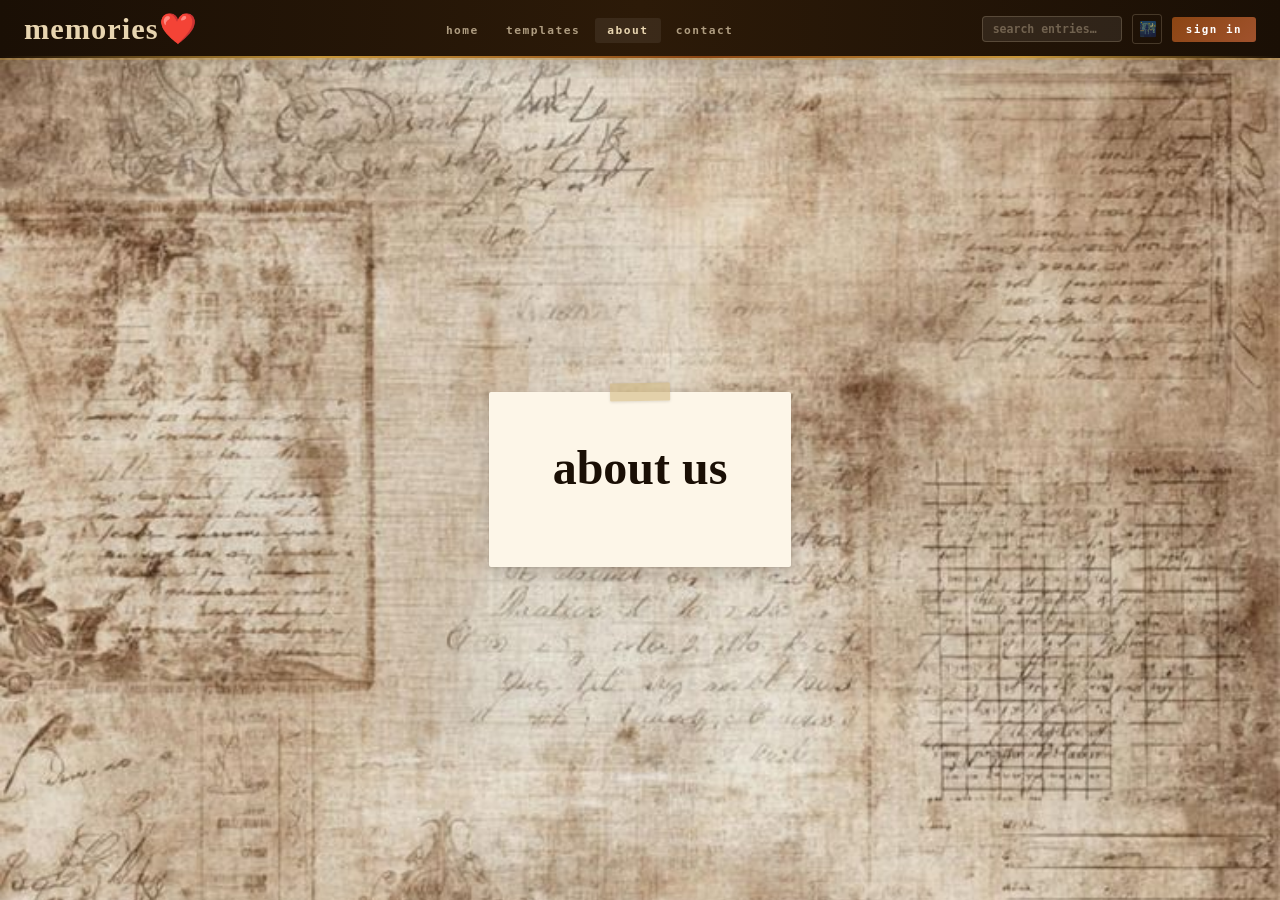
==== about.html @ 5862b51b "Add files via upload" ====
<!DOCTYPE html>
<html lang="en">

<head>
    <meta charset="UTF-8">
    <meta name="viewport" content="width=device-width, initial-scale=1.0">
    <title>about</title>
    <link rel="stylesheet" href="index.css">
</head>

<body>
    <nav class="site-nav">
        <a class="nav-brand" href="#">memories❤️</a>
        <ul class="nav-links">
            <li><a href="index.html">home</a></li>
            <li><a href="template-editor.html">templates</a></li>
            <li><a href="about.html" class="active">about</a></li>
            <li><a href="contact.html">contact</a></li>
        </ul>
        <div class="nav-right">
            <input type="search" class="nav-search" placeholder="search entries…">
            <button class="theme-toggle" id="themeToggler" title="toggle theme">🌃</button>
            <button class="btn-login" data-bs-toggle="modal" data-bs-target="#loginModal">sign in</button>
        </div>
    </nav>

    <main class="about-container">
        <div class="about-box">
            <h1 class="about-title">about us</h1>
            <p class="about-text">

            </p>
        </div>
    </main>

</body>

</html>
---- index.css ----
:root {
     --ink: #1a0f05;
     --ink-soft: #3d2510;
     --rust: #8b4513;
     --rust-light: #a0522d;
     --gold: #c8973a;
     --sand: #e8d5b0;
     --paper: #f2e8d5;
     --paper-dark: #e0cba8;
     --paper-mid: #ead5b0;
     --tape: rgba(210, 185, 130, 0.6);
     --shadow: rgba(26, 15, 5, 0.22);
     --card-bg: #fdf6e8;
 }

 *,
 *::before,
 *::after {
     box-sizing: border-box;
     font-weight: bold !important;
     text-transform: none !important;
 }

 body {
     margin: 0;
     font-family: 'Playfair Display', Georgia, serif;
     background-color: var(--paper);
     background-image: url('a1.jpeg');
     background-size: cover;
     background-position: center;
     background-attachment: fixed;
     min-height: 100vh;
     color: var(--ink);
 }

 /* ── NAV ── */
 .site-nav {
     background: linear-gradient(90deg, #1a0f05 0%, #2c1a08 50%, #1a0f05 100%);
     padding: 0 1.5rem;
     display: flex;
     align-items: center;
     justify-content: space-between;
     height: 58px;
     position: sticky;
     top: 0;
     z-index: 100;
     box-shadow: 0 2px 0 rgba(200, 151, 58, 0.35), 0 4px 24px var(--shadow);
 }

 .site-nav::after {
     content: '';
     position: absolute;
     bottom: 0;
     left: 0;
     right: 0;
     height: 2px;
     background: linear-gradient(90deg, transparent 0%, var(--gold) 25%, var(--rust) 55%, var(--gold) 80%, transparent 100%);
 }

 .nav-brand {
     font-family: 'Reenie Beanie', cursive;
     font-size: 1.9rem;
     color: var(--sand);
     text-decoration: none;
     letter-spacing: 1px;
     line-height: 1;
     transition: color 0.2s;
 }

 .nav-brand:hover {
     color: #fff;
 }

 .nav-links {
     display: flex;
     align-items: center;
     gap: 0.2rem;
     list-style: none;
     margin: 0;
     padding: 0;
 }

 .nav-links a {
     color: rgba(232, 213, 181, 0.7);
     text-decoration: none;
     font-family: 'DM Mono', monospace;
     font-size: 0.7rem;
     letter-spacing: 1.5px;
     text-transform: uppercase;
     padding: 6px 12px;
     border-radius: 3px;
     transition: color 0.2s, background 0.2s;
 }

 .nav-links a:hover,
 .nav-links a.active {
     color: var(--sand);
     background: rgba(255, 255, 255, 0.07);
 }

 .nav-right {
     display: flex;
     align-items: center;
     gap: 10px;
 }

 .nav-search {
     background: rgba(255, 255, 255, 0.08);
     border: 1px solid rgba(232, 213, 181, 0.2);
     border-radius: 4px;
     color: var(--sand);
     font-family: 'DM Mono', monospace;
     font-size: 0.72rem;
     padding: 5px 10px;
     outline: none;
     width: 140px;
     transition: border-color 0.2s, width 0.3s;
 }

 .nav-search::placeholder {
     color: rgba(232, 213, 181, 0.35);
 }

 .nav-search:focus {
     border-color: var(--rust-light);
     width: 190px;
 }

 .btn-login {
     background: linear-gradient(135deg, var(--rust) 0%, var(--rust-light) 100%);
     border: none;
     color: #fff;
     font-family: 'DM Mono', monospace;
     font-size: 0.68rem;
     letter-spacing: 1.5px;
     text-transform: uppercase;
     padding: 6px 14px;
     border-radius: 3px;
     cursor: pointer;
     transition: background 0.2s;
 }

 .btn-login:hover {
     background: var(--rust-light);
 }

 .theme-toggle {
     background: none;
     border: 1px solid rgba(232, 213, 181, 0.2);
     color: rgba(232, 213, 181, 0.6);
     border-radius: 3px;
     width: 30px;
     height: 30px;
     font-size: 0.9rem;
     cursor: pointer;
     transition: border-color 0.2s;
 }

 .theme-toggle:hover {
     border-color: var(--rust-light);
 }

 /* ── HERO ── */
 .hero {
     padding: 4rem 2rem 2rem;
     max-width: 820px;
     margin: 0 auto;
 }

 .hero-eyebrow {
     font-family: 'DM Mono', monospace;
     font-size: 0.68rem;
     letter-spacing: 3px;
     text-transform: uppercase;
     color: var(--rust);
     margin-bottom: 0.9rem;
     display: flex;
     align-items: center;
     gap: 10px;
 }

 .hero-eyebrow::after {
     content: '';
     flex: 1;
     height: 1px;
     background: linear-gradient(90deg, var(--rust), transparent);
     max-width: 120px;
 }

 .hero h1 {
     font-family: 'Playfair Display', Georgia, serif;
     font-size: clamp(3.2rem, 8vw, 6rem);
     line-height: 0.95;
     color: var(--ink);
     margin: 0 0 1rem;
     font-weight: 700;
 }

 .hero h1 em {
     color: var(--rust);
     font-style: normal;
     display: block;
 }

 .hero-sub {
     font-family: 'Crimson Pro', serif;
     font-style: italic;
     font-size: 1.2rem;
     color: var(--ink-soft);
     font-weight: 300;
     max-width: 480px;
     line-height: 1.6;
 }

 /* ── MAIN GRID ── */
 .main-grid {
     display: grid;
     grid-template-columns: 1fr 300px;
     gap: 2rem;
     max-width: 1060px;
     margin: 0 auto;
     padding: 0 2rem 4rem;
 }

 @media (max-width: 760px) {
     .main-grid {
         grid-template-columns: 1fr;
     }
 }

 /* ── JOURNAL SECTION LABEL ── */
 .section-head {
     display: flex;
     align-items: baseline;
     gap: 10px;
     margin-bottom: 1.2rem;
 }

 .section-head h2 {
     font-family: 'Reenie Beanie', cursive;
     font-size: 1.9rem;
     color: var(--ink);
     margin: 0;
     font-weight: 400;
 }

 .section-head .tally {
     font-family: 'DM Mono', monospace;
     font-size: 0.65rem;
     letter-spacing: 2px;
     text-transform: uppercase;
     color: var(--rust);
     padding: 2px 8px;
     border: 1px solid var(--rust);
     border-radius: 2px;
 }

 /* ── MEMORY CARDS ── */
 /* tape corner effect */
 .memory-card {
     background: var(--card-bg);
     border-radius: 2px;
     box-shadow: 2px 4px 18px var(--shadow), 0 1px 3px rgba(0, 0, 0, 0.08);
     overflow: visible;
     position: relative;
     margin-bottom: 1.6rem;
     transition: transform 0.25s, box-shadow 0.25s;
 }

 .memory-card:hover {
     transform: rotate(0deg) translateY(-3px);
     box-shadow: 4px 10px 32px var(--shadow);
 }

 /* subtle tilt */
 .memory-card:nth-child(odd) {
     transform: rotate(-0.4deg);
 }

 .memory-card:nth-child(even) {
     transform: rotate(0.3deg);
 }

 .memory-card:nth-child(odd):hover {
     transform: rotate(-0.4deg) translateY(-3px);
 }

 .memory-card:nth-child(even):hover {
     transform: rotate(0.3deg) translateY(-3px);
 }

 /* tape corners */
 .memory-card::before,
 .memory-card::after {
     content: '';
     position: absolute;
     width: 38px;
     height: 14px;
     background: var(--tape);
     border-radius: 1px;
     z-index: 2;
     box-shadow: 0 1px 3px rgba(0, 0, 0, 0.12);
 }

 .memory-card::before {
     top: -7px;
     left: 18px;
     transform: rotate(-2deg);
 }

 .memory-card::after {
     top: -7px;
     right: 22px;
     transform: rotate(1.5deg);
 }

 .mc-img {
     width: 100%;
     height: 210px;
     object-fit: cover;
     display: block;
 }

 .mc-img-placeholder {
     width: 100%;
     height: 210px;
     background: linear-gradient(135deg, var(--paper-dark) 0%, var(--sand) 100%);
     display: flex;
     align-items: center;
     justify-content: center;
     font-size: 2.8rem;
     color: rgba(74, 47, 26, 0.35);
 }

 .mc-body {
     padding: 1rem 1.2rem 1.1rem;
 }

 .mc-date {
     font-family: 'DM Mono', monospace;
     font-size: 0.65rem;
     letter-spacing: 2px;
     text-transform: uppercase;
     color: var(--rust);
     margin-bottom: 5px;
 }

 .mc-title {
     font-family: 'Crimson Pro', serif;
     font-size: 1.25rem;
     font-weight: 600;
     color: var(--ink);
     margin: 0 0 5px;
 }

 .mc-text {
     font-size: 0.97rem;
     color: var(--ink-soft);
     line-height: 1.65;
     font-style: italic;
     font-weight: 300;
     margin: 0;
 }

 .empty-state {
     background: rgba(253, 246, 232, 0.6);
     border: 1.5px dashed rgba(184, 76, 42, 0.3);
     border-radius: 2px;
     padding: 3.5rem 2rem;
     text-align: center;
     margin-bottom: 2rem;
 }

 .empty-state h3 {
     font-family: 'Reenie Beanie', cursive;
     font-size: 2.2rem;
     color: var(--ink);
     margin: 0 0 10px;
 }

 .empty-state p {
     font-style: italic;
     color: var(--ink-soft);
     font-size: 1.05rem;
     margin-bottom: 1.8rem;
 }

 .filmstrip {
     display: flex;
     gap: 1.4rem;
     overflow-x: auto;
     padding: 0.8rem 0.8rem 1.5rem;
     margin: -0.8rem -0.8rem 1.6rem -0.8rem;
     scroll-snap-type: x mandatory;
     scrollbar-width: thin;
     scrollbar-color: var(--rust-light) transparent;
 }

 .filmstrip::-webkit-scrollbar {
     height: 6px;
 }

 .filmstrip::-webkit-scrollbar-thumb {
     background: var(--rust-light);
     border-radius: 3px;
 }

 .filmstrip .memory-card {
     flex: 0 0 240px;
     scroll-snap-align: start;
     margin-bottom: 0;
     /* Override default spacing for horizontal layout */
 }

 .filmstrip .mc-img-placeholder {
     height: 130px;
     font-size: 2rem;
 }

 @media (max-width: 480px) {
     .filmstrip .memory-card {
         flex: 0 0 82%;
     }
 }

 /* ── SIDEBAR ── */
 .sidebar {
     display: flex;
     flex-direction: column;
     gap: 1.4rem;
 }

 .add-btn {
     display: block;
     text-align: center;
     background: var(--ink);
     color: var(--sand);
     font-family: 'DM Mono', monospace;
     font-size: 0.72rem;
     letter-spacing: 2px;
     text-transform: uppercase;
     padding: 13px 20px;
     border-radius: 2px;
     text-decoration: none;
     border: none;
     width: 100%;
     cursor: pointer;
     box-shadow: 3px 3px 0 var(--gold);
     transition: transform 0.15s, box-shadow 0.15s;
 }

 .add-btn:hover {
     transform: translate(-2px, -2px);
     box-shadow: 5px 5px 0 var(--gold);
     color: #fff;
 }

 /* ── CALENDAR WIDGET ── */
 .cal-wrap {
     background: var(--card-bg);
     border-radius: 2px;
     box-shadow: 2px 4px 18px var(--shadow);
     position: relative;
     overflow: hidden;
 }

 /* tape on calendar too */
 .cal-wrap::before {
     content: '';
     position: absolute;
     top: -6px;
     left: 50%;
     transform: translateX(-50%) rotate(-1deg);
     width: 52px;
     height: 14px;
     background: var(--tape);
     border-radius: 1px;
     z-index: 5;
 }

 .cal-label {
     font-family: 'Reenie Beanie', cursive;
     font-size: 1.2rem;
     color: var(--ink-soft);
     padding: 10px 14px 0;
 }

 .cal-wrap iframe {
     width: 100%;
     height: 330px;
     border: none;
     display: block;
 }

 /* ── QUOTE ── */
 .quote-block {
     border-left: 3px solid var(--rust);
     padding: 0.6rem 1rem;
     background: rgba(184, 76, 42, 0.04);
 }

 .quote-block blockquote {
     font-family: 'Crimson Pro', serif;
     font-style: italic;
     font-size: 1.05rem;
     color: var(--ink-soft);
     margin: 0 0 5px;
     line-height: 1.6;
     font-weight: 300;
 }

 .quote-block cite {
     font-family: 'DM Mono', monospace;
     font-size: 0.62rem;
     letter-spacing: 1.5px;
     text-transform: uppercase;
     color: var(--rust);
 }

 /* ── LOGIN MODAL ── */
 .modal-content {
     border: none;
     border-radius: 2px;
     background: var(--paper);
     box-shadow: 0 20px 60px var(--shadow);
 }

 .modal-header {
     background: var(--ink);
     border: none;
     padding: 1rem 1.4rem;
 }

 .modal-title {
     font-family: 'Reenie Beanie', cursive;
     font-size: 1.6rem;
     color: var(--sand);
     font-weight: 400;
 }

 .modal-header .btn-close {
     filter: invert(1);
 }

 .modal-body {
     padding: 1.6rem;
     background: var(--paper);
     background-image: url("data:image/svg+xml,%3Csvg xmlns='http://www.w3.org/2000/svg' width='4' height='4'%3E%3Crect width='4' height='4' fill='%23f7efe0'/%3E%3Ccircle cx='1' cy='1' r='0.4' fill='%23c8a87a' opacity='0.15'/%3E%3C/svg%3E");
 }

 .modal-body label {
     font-family: 'DM Mono', monospace;
     font-size: 0.65rem;
     letter-spacing: 1.5px;
     text-transform: uppercase;
     color: var(--ink-soft);
     margin-bottom: 4px;
 }

 .modal-body .form-control {
     border: 1px solid var(--sand);
     border-radius: 2px;
     background: var(--card-bg);
     font-family: 'Crimson Pro', serif;
     font-size: 1rem;
     color: var(--ink);
 }

 .modal-body .form-control:focus {
     border-color: var(--rust);
     box-shadow: 0 0 0 2px rgba(184, 76, 42, 0.12);
 }

 .btn-submit {
     background: var(--ink);
     color: var(--sand);
     font-family: 'DM Mono', monospace;
     font-size: 0.68rem;
     letter-spacing: 2px;
     text-transform: uppercase;
     border: none;
     padding: 10px 20px;
     border-radius: 2px;
     width: 100%;
     box-shadow: 3px 3px 0 var(--gold);
     transition: transform 0.15s, box-shadow 0.15s;
     cursor: pointer;
 }

 .btn-submit:hover {
     transform: translate(-1px, -1px);
     box-shadow: 4px 4px 0 var(--gold);
 }

 /* ── TOAST NOTIF ── */
 .toast-strip {
     position: fixed;
     bottom: 20px;
     left: 50%;
     transform: translateX(-50%) translateY(60px);
     background: var(--ink);
     color: var(--sand);
     font-family: 'DM Mono', monospace;
     font-size: 0.7rem;
     letter-spacing: 1.5px;
     padding: 10px 22px;
     border-radius: 2px;
     box-shadow: 3px 3px 0 var(--gold);
     opacity: 0;
     transition: all 0.35s cubic-bezier(0.34, 1.56, 0.64, 1);
     z-index: 999;
     pointer-events: none;
 }

 .toast-strip.show {
     opacity: 1;
     transform: translateX(-50%) translateY(0);
 }

 /* ── ABOUT SECTION ── */
 .about-container {
     display: flex;
     justify-content: center;
     align-items: center;
     min-height: calc(100vh - 58px); /* Full height minus nav */
     padding: 2rem;
 }

 .about-box {
     background: var(--card-bg);
     border-radius: 2px;
     padding: 3rem 4rem;
     max-width: 600px;
     box-shadow: 2px 4px 18px var(--shadow), 0 1px 3px rgba(0, 0, 0, 0.08);
     position: relative;
     text-align: center;
 }

 .about-box::before {
     content: '';
     position: absolute;
     width: 60px;
     height: 18px;
     background: var(--tape);
     border-radius: 1px;
     z-index: 2;
     box-shadow: 0 1px 3px rgba(0, 0, 0, 0.12);
     top: -9px;
     left: 50%;
     transform: translateX(-50%) rotate(-1deg);
 }

 .about-title {
     font-family: 'Reenie Beanie', cursive;
     font-size: 3rem;
     color: var(--ink);
     margin: 0 0 1.5rem;
     font-weight: 400;
 }

 .about-text {
     font-family: 'Crimson Pro', serif;
     font-size: 1.15rem;
     line-height: 1.8;
     color: var(--ink-soft);
     margin: 0;
 }
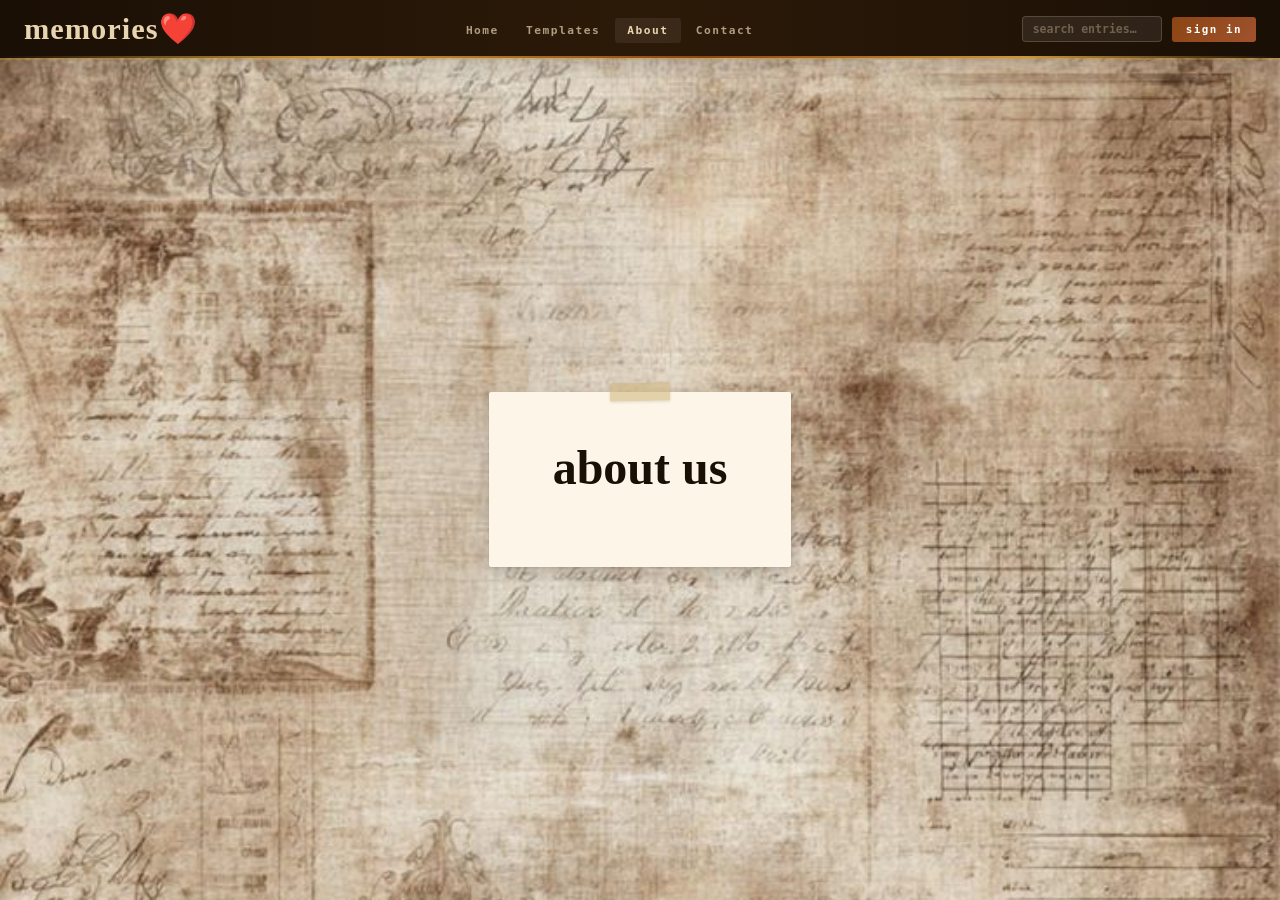
==== commit ad16cdc2: "Add files via upload" ====
--- a/about.html
+++ b/about.html
@@ -12,14 +12,13 @@
     <nav class="site-nav">
         <a class="nav-brand" href="#">memories❤️</a>
         <ul class="nav-links">
-            <li><a href="index.html">home</a></li>
-            <li><a href="template-editor.html">templates</a></li>
-            <li><a href="about.html" class="active">about</a></li>
-            <li><a href="contact.html">contact</a></li>
+            <li><a href="index.html">Home</a></li>
+            <li><a href="template-editor.html">Templates</a></li>
+            <li><a href="about.html" class="active">About</a></li>
+            <li><a href="contact.html">Contact</a></li>
         </ul>
         <div class="nav-right">
             <input type="search" class="nav-search" placeholder="search entries…">
-            <button class="theme-toggle" id="themeToggler" title="toggle theme">🌃</button>
             <button class="btn-login" data-bs-toggle="modal" data-bs-target="#loginModal">sign in</button>
         </div>
     </nav>
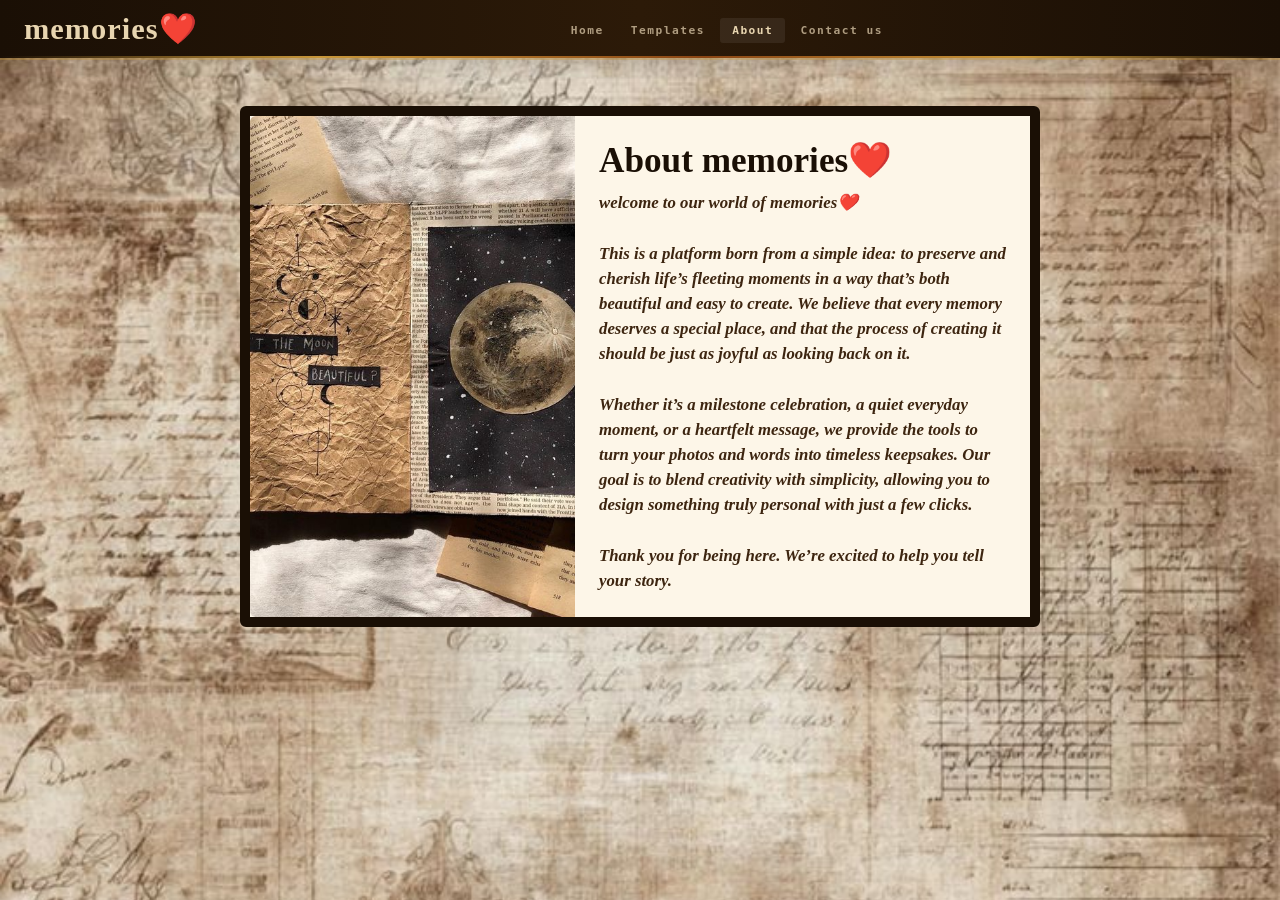
==== commit 93f5c1c1: "Add files via upload" ====
--- a/about.html
+++ b/about.html
@@ -5,6 +5,7 @@
     <meta charset="UTF-8">
     <meta name="viewport" content="width=device-width, initial-scale=1.0">
     <title>about</title>
+    <link rel="stylesheet" href="https://cdn.jsdelivr.net/npm/bootstrap@5.3.8/dist/css/bootstrap.min.css">
     <link rel="stylesheet" href="index.css">
 </head>
 
@@ -15,23 +16,60 @@
             <li><a href="index.html">Home</a></li>
             <li><a href="template-editor.html">Templates</a></li>
             <li><a href="about.html" class="active">About</a></li>
-            <li><a href="contact.html">Contact</a></li>
+            <li><a href="contact.html">Contact us</a></li>
         </ul>
         <div class="nav-right">
-            <input type="search" class="nav-search" placeholder="search entries…">
-            <button class="btn-login" data-bs-toggle="modal" data-bs-target="#loginModal">sign in</button>
+
         </div>
     </nav>
 
-    <main class="about-container">
+    <!-- <main class="about-container">
         <div class="about-box">
-            <h1 class="about-title">about us</h1>
+            <h1 class="about-title">ABOUT US</h1>
             <p class="about-text">
+                Welcome to our digital scrapbook! This platform was born from a simple idea: to preserve and cherish
+                life’s fleeting moments in a way that’s both beautiful and easy to create. We believe that every
+                memory deserves a special place, and that the process of creating it should be just as joyful as
+                looking back on it.
 
+                Whether it’s a milestone celebration, a quiet everyday moment, or a heartfelt message, we provide the
+                tools to turn your photos and words into timeless keepsakes. Our goal is to blend creativity with
+                simplicity, allowing you to design something truly personal with just a few clicks.
+
+                Thank you for being here. We’re excited to help you tell your story.
             </p>
         </div>
-    </main>
+    </main> -->
+    <div class="card mb-3 mx-auto mt-5" style="max-width: 800px;background-color: #fdf6e8;border: 10px solid #1a0f05;">
+        <div class="row g-0">
+            <div class="col-md-5">
+                <img src="p2.jpeg" class="img-fluid rounded-start" alt="..."
+                    style="height: 100%;width: 100%;object-fit: cover;">
+            </div>
+            <div class="col-md-7">
+                <div class="card-body p-4">
+                    <h5 class="card-title"
+                        style="font-family: 'Reenie Beanie', cursive; font-size: 2.2rem; color: var(--ink);">About
+                        memories❤️</h5>
+                    <p class="card-text"
+                        style="font-family: 'Crimson Pro', serif; color: var(--ink-soft); font-style: italic; font-size: 1.05rem;">
+                        <strong>welcome to our world of memories❤️</strong><br><br>
+                        This is a platform born from a simple idea: to preserve and cherish
+                        life’s fleeting moments in a way that’s both beautiful and easy to create. We believe that every
+                        memory deserves a special place, and that the process of creating it should be just as joyful as
+                        looking back on it.<br><br>
+                        Whether it’s a milestone celebration, a quiet everyday moment, or a heartfelt message, we
+                        provide the tools to turn your photos and words into timeless keepsakes. Our goal is to blend
+                        creativity
+                        with simplicity, allowing you to design something truly personal with just a few clicks.<br><br>
+                        Thank you for being here. We’re excited to help you tell your story.
+                    </p>
+                </div>
+            </div>
+        </div>
+    </div>
 
+    <script src="https://cdn.jsdelivr.net/npm/bootstrap@5.3.8/dist/js/bootstrap.bundle.min.js"></script>
 </body>
 
 </html>
--- a/index.css
+++ b/index.css
@@ -1,667 +1,1072 @@
- :root {
-     --ink: #1a0f05;
-     --ink-soft: #3d2510;
-     --rust: #8b4513;
-     --rust-light: #a0522d;
-     --gold: #c8973a;
-     --sand: #e8d5b0;
-     --paper: #f2e8d5;
-     --paper-dark: #e0cba8;
-     --paper-mid: #ead5b0;
-     --tape: rgba(210, 185, 130, 0.6);
-     --shadow: rgba(26, 15, 5, 0.22);
-     --card-bg: #fdf6e8;
- }
-
- *,
- *::before,
- *::after {
-     box-sizing: border-box;
-     font-weight: bold !important;
-     text-transform: none !important;
- }
-
- body {
-     margin: 0;
-     font-family: 'Playfair Display', Georgia, serif;
-     background-color: var(--paper);
-     background-image: url('a1.jpeg');
-     background-size: cover;
-     background-position: center;
-     background-attachment: fixed;
-     min-height: 100vh;
-     color: var(--ink);
- }
-
- /* ── NAV ── */
- .site-nav {
-     background: linear-gradient(90deg, #1a0f05 0%, #2c1a08 50%, #1a0f05 100%);
-     padding: 0 1.5rem;
-     display: flex;
-     align-items: center;
-     justify-content: space-between;
-     height: 58px;
-     position: sticky;
-     top: 0;
-     z-index: 100;
-     box-shadow: 0 2px 0 rgba(200, 151, 58, 0.35), 0 4px 24px var(--shadow);
- }
-
- .site-nav::after {
-     content: '';
-     position: absolute;
-     bottom: 0;
-     left: 0;
-     right: 0;
-     height: 2px;
-     background: linear-gradient(90deg, transparent 0%, var(--gold) 25%, var(--rust) 55%, var(--gold) 80%, transparent 100%);
- }
-
- .nav-brand {
-     font-family: 'Reenie Beanie', cursive;
-     font-size: 1.9rem;
-     color: var(--sand);
-     text-decoration: none;
-     letter-spacing: 1px;
-     line-height: 1;
-     transition: color 0.2s;
- }
-
- .nav-brand:hover {
-     color: #fff;
- }
-
- .nav-links {
-     display: flex;
-     align-items: center;
-     gap: 0.2rem;
-     list-style: none;
-     margin: 0;
-     padding: 0;
- }
-
- .nav-links a {
-     color: rgba(232, 213, 181, 0.7);
-     text-decoration: none;
-     font-family: 'DM Mono', monospace;
-     font-size: 0.7rem;
-     letter-spacing: 1.5px;
-     text-transform: uppercase;
-     padding: 6px 12px;
-     border-radius: 3px;
-     transition: color 0.2s, background 0.2s;
- }
-
- .nav-links a:hover,
- .nav-links a.active {
-     color: var(--sand);
-     background: rgba(255, 255, 255, 0.07);
- }
-
- .nav-right {
-     display: flex;
-     align-items: center;
-     gap: 10px;
- }
-
- .nav-search {
-     background: rgba(255, 255, 255, 0.08);
-     border: 1px solid rgba(232, 213, 181, 0.2);
-     border-radius: 4px;
-     color: var(--sand);
-     font-family: 'DM Mono', monospace;
-     font-size: 0.72rem;
-     padding: 5px 10px;
-     outline: none;
-     width: 140px;
-     transition: border-color 0.2s, width 0.3s;
- }
-
- .nav-search::placeholder {
-     color: rgba(232, 213, 181, 0.35);
- }
-
- .nav-search:focus {
-     border-color: var(--rust-light);
-     width: 190px;
- }
-
- .btn-login {
-     background: linear-gradient(135deg, var(--rust) 0%, var(--rust-light) 100%);
-     border: none;
-     color: #fff;
-     font-family: 'DM Mono', monospace;
-     font-size: 0.68rem;
-     letter-spacing: 1.5px;
-     text-transform: uppercase;
-     padding: 6px 14px;
-     border-radius: 3px;
-     cursor: pointer;
-     transition: background 0.2s;
- }
-
- .btn-login:hover {
-     background: var(--rust-light);
- }
-
- .theme-toggle {
-     background: none;
-     border: 1px solid rgba(232, 213, 181, 0.2);
-     color: rgba(232, 213, 181, 0.6);
-     border-radius: 3px;
-     width: 30px;
-     height: 30px;
-     font-size: 0.9rem;
-     cursor: pointer;
-     transition: border-color 0.2s;
- }
-
- .theme-toggle:hover {
-     border-color: var(--rust-light);
- }
-
- /* ── HERO ── */
- .hero {
-     padding: 4rem 2rem 2rem;
-     max-width: 820px;
-     margin: 0 auto;
- }
-
- .hero-eyebrow {
-     font-family: 'DM Mono', monospace;
-     font-size: 0.68rem;
-     letter-spacing: 3px;
-     text-transform: uppercase;
-     color: var(--rust);
-     margin-bottom: 0.9rem;
-     display: flex;
-     align-items: center;
-     gap: 10px;
- }
-
- .hero-eyebrow::after {
-     content: '';
-     flex: 1;
-     height: 1px;
-     background: linear-gradient(90deg, var(--rust), transparent);
-     max-width: 120px;
- }
-
- .hero h1 {
-     font-family: 'Playfair Display', Georgia, serif;
-     font-size: clamp(3.2rem, 8vw, 6rem);
-     line-height: 0.95;
-     color: var(--ink);
-     margin: 0 0 1rem;
-     font-weight: 700;
- }
-
- .hero h1 em {
-     color: var(--rust);
-     font-style: normal;
-     display: block;
- }
-
- .hero-sub {
-     font-family: 'Crimson Pro', serif;
-     font-style: italic;
-     font-size: 1.2rem;
-     color: var(--ink-soft);
-     font-weight: 300;
-     max-width: 480px;
-     line-height: 1.6;
- }
-
- /* ── MAIN GRID ── */
- .main-grid {
-     display: grid;
-     grid-template-columns: 1fr 300px;
-     gap: 2rem;
-     max-width: 1060px;
-     margin: 0 auto;
-     padding: 0 2rem 4rem;
- }
-
- @media (max-width: 760px) {
-     .main-grid {
-         grid-template-columns: 1fr;
-     }
- }
-
- /* ── JOURNAL SECTION LABEL ── */
- .section-head {
-     display: flex;
-     align-items: baseline;
-     gap: 10px;
-     margin-bottom: 1.2rem;
- }
-
- .section-head h2 {
-     font-family: 'Reenie Beanie', cursive;
-     font-size: 1.9rem;
-     color: var(--ink);
-     margin: 0;
-     font-weight: 400;
- }
-
- .section-head .tally {
-     font-family: 'DM Mono', monospace;
-     font-size: 0.65rem;
-     letter-spacing: 2px;
-     text-transform: uppercase;
-     color: var(--rust);
-     padding: 2px 8px;
-     border: 1px solid var(--rust);
-     border-radius: 2px;
- }
-
- /* ── MEMORY CARDS ── */
- /* tape corner effect */
- .memory-card {
-     background: var(--card-bg);
-     border-radius: 2px;
-     box-shadow: 2px 4px 18px var(--shadow), 0 1px 3px rgba(0, 0, 0, 0.08);
-     overflow: visible;
-     position: relative;
-     margin-bottom: 1.6rem;
-     transition: transform 0.25s, box-shadow 0.25s;
- }
-
- .memory-card:hover {
-     transform: rotate(0deg) translateY(-3px);
-     box-shadow: 4px 10px 32px var(--shadow);
- }
-
- /* subtle tilt */
- .memory-card:nth-child(odd) {
-     transform: rotate(-0.4deg);
- }
-
- .memory-card:nth-child(even) {
-     transform: rotate(0.3deg);
- }
-
- .memory-card:nth-child(odd):hover {
-     transform: rotate(-0.4deg) translateY(-3px);
- }
-
- .memory-card:nth-child(even):hover {
-     transform: rotate(0.3deg) translateY(-3px);
- }
-
- /* tape corners */
- .memory-card::before,
- .memory-card::after {
-     content: '';
-     position: absolute;
-     width: 38px;
-     height: 14px;
-     background: var(--tape);
-     border-radius: 1px;
-     z-index: 2;
-     box-shadow: 0 1px 3px rgba(0, 0, 0, 0.12);
- }
-
- .memory-card::before {
-     top: -7px;
-     left: 18px;
-     transform: rotate(-2deg);
- }
-
- .memory-card::after {
-     top: -7px;
-     right: 22px;
-     transform: rotate(1.5deg);
- }
-
- .mc-img {
-     width: 100%;
-     height: 210px;
-     object-fit: cover;
-     display: block;
- }
-
- .mc-img-placeholder {
-     width: 100%;
-     height: 210px;
-     background: linear-gradient(135deg, var(--paper-dark) 0%, var(--sand) 100%);
-     display: flex;
-     align-items: center;
-     justify-content: center;
-     font-size: 2.8rem;
-     color: rgba(74, 47, 26, 0.35);
- }
-
- .mc-body {
-     padding: 1rem 1.2rem 1.1rem;
- }
-
- .mc-date {
-     font-family: 'DM Mono', monospace;
-     font-size: 0.65rem;
-     letter-spacing: 2px;
-     text-transform: uppercase;
-     color: var(--rust);
-     margin-bottom: 5px;
- }
-
- .mc-title {
-     font-family: 'Crimson Pro', serif;
-     font-size: 1.25rem;
-     font-weight: 600;
-     color: var(--ink);
-     margin: 0 0 5px;
- }
-
- .mc-text {
-     font-size: 0.97rem;
-     color: var(--ink-soft);
-     line-height: 1.65;
-     font-style: italic;
-     font-weight: 300;
-     margin: 0;
- }
-
- .empty-state {
-     background: rgba(253, 246, 232, 0.6);
-     border: 1.5px dashed rgba(184, 76, 42, 0.3);
-     border-radius: 2px;
-     padding: 3.5rem 2rem;
-     text-align: center;
-     margin-bottom: 2rem;
- }
-
- .empty-state h3 {
-     font-family: 'Reenie Beanie', cursive;
-     font-size: 2.2rem;
-     color: var(--ink);
-     margin: 0 0 10px;
- }
-
- .empty-state p {
-     font-style: italic;
-     color: var(--ink-soft);
-     font-size: 1.05rem;
-     margin-bottom: 1.8rem;
- }
-
- .filmstrip {
-     display: flex;
-     gap: 1.4rem;
-     overflow-x: auto;
-     padding: 0.8rem 0.8rem 1.5rem;
-     margin: -0.8rem -0.8rem 1.6rem -0.8rem;
-     scroll-snap-type: x mandatory;
-     scrollbar-width: thin;
-     scrollbar-color: var(--rust-light) transparent;
- }
-
- .filmstrip::-webkit-scrollbar {
-     height: 6px;
- }
-
- .filmstrip::-webkit-scrollbar-thumb {
-     background: var(--rust-light);
-     border-radius: 3px;
- }
-
- .filmstrip .memory-card {
-     flex: 0 0 240px;
-     scroll-snap-align: start;
-     margin-bottom: 0;
-     /* Override default spacing for horizontal layout */
- }
-
- .filmstrip .mc-img-placeholder {
-     height: 130px;
-     font-size: 2rem;
- }
-
- @media (max-width: 480px) {
-     .filmstrip .memory-card {
-         flex: 0 0 82%;
-     }
- }
-
- /* ── SIDEBAR ── */
- .sidebar {
-     display: flex;
-     flex-direction: column;
-     gap: 1.4rem;
- }
-
- .add-btn {
-     display: block;
-     text-align: center;
-     background: var(--ink);
-     color: var(--sand);
-     font-family: 'DM Mono', monospace;
-     font-size: 0.72rem;
-     letter-spacing: 2px;
-     text-transform: uppercase;
-     padding: 13px 20px;
-     border-radius: 2px;
-     text-decoration: none;
-     border: none;
-     width: 100%;
-     cursor: pointer;
-     box-shadow: 3px 3px 0 var(--gold);
-     transition: transform 0.15s, box-shadow 0.15s;
- }
-
- .add-btn:hover {
-     transform: translate(-2px, -2px);
-     box-shadow: 5px 5px 0 var(--gold);
-     color: #fff;
- }
-
- /* ── CALENDAR WIDGET ── */
- .cal-wrap {
-     background: var(--card-bg);
-     border-radius: 2px;
-     box-shadow: 2px 4px 18px var(--shadow);
-     position: relative;
-     overflow: hidden;
- }
-
- /* tape on calendar too */
- .cal-wrap::before {
-     content: '';
-     position: absolute;
-     top: -6px;
-     left: 50%;
-     transform: translateX(-50%) rotate(-1deg);
-     width: 52px;
-     height: 14px;
-     background: var(--tape);
-     border-radius: 1px;
-     z-index: 5;
- }
-
- .cal-label {
-     font-family: 'Reenie Beanie', cursive;
-     font-size: 1.2rem;
-     color: var(--ink-soft);
-     padding: 10px 14px 0;
- }
-
- .cal-wrap iframe {
-     width: 100%;
-     height: 330px;
-     border: none;
-     display: block;
- }
-
- /* ── QUOTE ── */
- .quote-block {
-     border-left: 3px solid var(--rust);
-     padding: 0.6rem 1rem;
-     background: rgba(184, 76, 42, 0.04);
- }
-
- .quote-block blockquote {
-     font-family: 'Crimson Pro', serif;
-     font-style: italic;
-     font-size: 1.05rem;
-     color: var(--ink-soft);
-     margin: 0 0 5px;
-     line-height: 1.6;
-     font-weight: 300;
- }
-
- .quote-block cite {
-     font-family: 'DM Mono', monospace;
-     font-size: 0.62rem;
-     letter-spacing: 1.5px;
-     text-transform: uppercase;
-     color: var(--rust);
- }
-
- /* ── LOGIN MODAL ── */
- .modal-content {
-     border: none;
-     border-radius: 2px;
-     background: var(--paper);
-     box-shadow: 0 20px 60px var(--shadow);
- }
-
- .modal-header {
-     background: var(--ink);
-     border: none;
-     padding: 1rem 1.4rem;
- }
-
- .modal-title {
-     font-family: 'Reenie Beanie', cursive;
-     font-size: 1.6rem;
-     color: var(--sand);
-     font-weight: 400;
- }
-
- .modal-header .btn-close {
-     filter: invert(1);
- }
-
- .modal-body {
-     padding: 1.6rem;
-     background: var(--paper);
-     background-image: url("data:image/svg+xml,%3Csvg xmlns='http://www.w3.org/2000/svg' width='4' height='4'%3E%3Crect width='4' height='4' fill='%23f7efe0'/%3E%3Ccircle cx='1' cy='1' r='0.4' fill='%23c8a87a' opacity='0.15'/%3E%3C/svg%3E");
- }
-
- .modal-body label {
-     font-family: 'DM Mono', monospace;
-     font-size: 0.65rem;
-     letter-spacing: 1.5px;
-     text-transform: uppercase;
-     color: var(--ink-soft);
-     margin-bottom: 4px;
- }
-
- .modal-body .form-control {
-     border: 1px solid var(--sand);
-     border-radius: 2px;
-     background: var(--card-bg);
-     font-family: 'Crimson Pro', serif;
-     font-size: 1rem;
-     color: var(--ink);
- }
-
- .modal-body .form-control:focus {
-     border-color: var(--rust);
-     box-shadow: 0 0 0 2px rgba(184, 76, 42, 0.12);
- }
-
- .btn-submit {
-     background: var(--ink);
-     color: var(--sand);
-     font-family: 'DM Mono', monospace;
-     font-size: 0.68rem;
-     letter-spacing: 2px;
-     text-transform: uppercase;
-     border: none;
-     padding: 10px 20px;
-     border-radius: 2px;
-     width: 100%;
-     box-shadow: 3px 3px 0 var(--gold);
-     transition: transform 0.15s, box-shadow 0.15s;
-     cursor: pointer;
- }
-
- .btn-submit:hover {
-     transform: translate(-1px, -1px);
-     box-shadow: 4px 4px 0 var(--gold);
- }
-
- /* ── TOAST NOTIF ── */
- .toast-strip {
-     position: fixed;
-     bottom: 20px;
-     left: 50%;
-     transform: translateX(-50%) translateY(60px);
-     background: var(--ink);
-     color: var(--sand);
-     font-family: 'DM Mono', monospace;
-     font-size: 0.7rem;
-     letter-spacing: 1.5px;
-     padding: 10px 22px;
-     border-radius: 2px;
-     box-shadow: 3px 3px 0 var(--gold);
-     opacity: 0;
-     transition: all 0.35s cubic-bezier(0.34, 1.56, 0.64, 1);
-     z-index: 999;
-     pointer-events: none;
- }
-
- .toast-strip.show {
-     opacity: 1;
-     transform: translateX(-50%) translateY(0);
- }
-
- /* ── ABOUT SECTION ── */
- .about-container {
-     display: flex;
-     justify-content: center;
-     align-items: center;
-     min-height: calc(100vh - 58px); /* Full height minus nav */
-     padding: 2rem;
- }
-
- .about-box {
-     background: var(--card-bg);
-     border-radius: 2px;
-     padding: 3rem 4rem;
-     max-width: 600px;
-     box-shadow: 2px 4px 18px var(--shadow), 0 1px 3px rgba(0, 0, 0, 0.08);
-     position: relative;
-     text-align: center;
- }
-
- .about-box::before {
-     content: '';
-     position: absolute;
-     width: 60px;
-     height: 18px;
-     background: var(--tape);
-     border-radius: 1px;
-     z-index: 2;
-     box-shadow: 0 1px 3px rgba(0, 0, 0, 0.12);
-     top: -9px;
-     left: 50%;
-     transform: translateX(-50%) rotate(-1deg);
- }
-
- .about-title {
-     font-family: 'Reenie Beanie', cursive;
-     font-size: 3rem;
-     color: var(--ink);
-     margin: 0 0 1.5rem;
-     font-weight: 400;
- }
-
- .about-text {
-     font-family: 'Crimson Pro', serif;
-     font-size: 1.15rem;
-     line-height: 1.8;
-     color: var(--ink-soft);
-     margin: 0;
- }+:root {
+    --ink: #1a0f05;
+    --ink-soft: #3d2510;
+    --rust: #8b4513;
+    --rust-light: #a0522d;
+    --gold: #c8973a;
+    --sand: #e8d5b0;
+    --paper: #f2e8d5;
+    --paper-dark: #e0cba8;
+    --paper-mid: #ead5b0;
+    --tape: rgba(210, 185, 130, 0.6);
+    --shadow: rgba(26, 15, 5, 0.22);
+    --card-bg: #fdf6e8;
+}
+
+*,
+*::before,
+*::after {
+    box-sizing: border-box;
+    font-weight: bold !important;
+    text-transform: none !important;
+}
+
+body {
+    margin: 0;
+    font-family: 'Playfair Display', Georgia, serif;
+    background-color: var(--paper);
+    background-image: url('a1.jpeg');
+    background-size: cover;
+    background-position: center;
+    background-attachment: fixed;
+    min-height: 100vh;
+    color: var(--ink);
+}
+
+/* ── NAV ── */
+.site-nav {
+    background: linear-gradient(90deg, #1a0f05 0%, #2c1a08 50%, #1a0f05 100%);
+    padding: 0 1.5rem;
+    display: flex;
+    align-items: center;
+    justify-content: space-between;
+    height: 58px;
+    position: sticky;
+    top: 0;
+    z-index: 100;
+    box-shadow: 0 2px 0 rgba(200, 151, 58, 0.35), 0 4px 24px var(--shadow);
+}
+
+.site-nav::after {
+    content: '';
+    position: absolute;
+    bottom: 0;
+    left: 0;
+    right: 0;
+    height: 2px;
+    background: linear-gradient(90deg, transparent 0%, var(--gold) 25%, var(--rust) 55%, var(--gold) 80%, transparent 100%);
+}
+
+.nav-brand {
+    font-family: 'Reenie Beanie', cursive;
+    font-size: 1.9rem;
+    color: var(--sand);
+    text-decoration: none;
+    letter-spacing: 1px;
+    line-height: 1;
+    transition: color 0.2s;
+}
+
+.nav-brand:hover {
+    color: #fff;
+}
+
+.nav-links {
+    display: flex;
+    align-items: center;
+    gap: 0.2rem;
+    list-style: none;
+    margin: 0;
+    padding: 0;
+}
+
+.nav-links a {
+    color: rgba(232, 213, 181, 0.7);
+    text-decoration: none;
+    font-family: 'DM Mono', monospace;
+    font-size: 0.7rem;
+    letter-spacing: 1.5px;
+    text-transform: uppercase;
+    padding: 6px 12px;
+    border-radius: 3px;
+    transition: color 0.2s, background 0.2s;
+}
+
+.nav-links a:hover,
+.nav-links a.active {
+    color: var(--sand);
+    background: rgba(255, 255, 255, 0.07);
+}
+
+.nav-right {
+    display: flex;
+    align-items: center;
+    gap: 10px;
+}
+
+.nav-search {
+    background: rgba(255, 255, 255, 0.08);
+    border: 1px solid rgba(232, 213, 181, 0.2);
+    border-radius: 4px;
+    color: var(--sand);
+    font-family: 'DM Mono', monospace;
+    font-size: 0.72rem;
+    padding: 5px 10px;
+    outline: none;
+    width: 140px;
+    transition: border-color 0.2s, width 0.3s;
+}
+
+.nav-search::placeholder {
+    color: rgba(232, 213, 181, 0.35);
+}
+
+.nav-search:focus {
+    border-color: var(--rust-light);
+    width: 190px;
+}
+
+.btn-login {
+    background: linear-gradient(135deg, var(--rust) 0%, var(--rust-light) 100%);
+    border: none;
+    color: #fff;
+    font-family: 'DM Mono', monospace;
+    font-size: 0.68rem;
+    letter-spacing: 1.5px;
+    text-transform: uppercase;
+    padding: 6px 14px;
+    border-radius: 3px;
+    cursor: pointer;
+    transition: background 0.2s;
+}
+
+.btn-login:hover {
+    background: var(--rust-light);
+}
+
+/* ── TOP BAND ── */
+.top-band {
+    display: grid;
+    grid-template-columns: 1fr 1fr;
+    gap: 0;
+    max-width: 1060px;
+    margin: 0 auto;
+    padding: 2rem 2rem 0;
+    align-items: start;
+}
+
+@media (max-width: 760px) {
+    .top-band {
+        grid-template-columns: 1fr;
+    }
+}
+
+/* ── LEFT COLUMN ── */
+.top-left {
+    display: flex;
+    flex-direction: column;
+    gap: 1.4rem;
+    padding-right: 1.5rem;
+}
+
+/* ── HERO (compact) ── */
+.hero {
+    padding: 0;
+}
+
+.hero-eyebrow {
+    font-family: 'DM Mono', monospace;
+    font-size: 0.68rem;
+    letter-spacing: 3px;
+    text-transform: uppercase;
+    color: var(--rust);
+    margin-bottom: 0.6rem;
+    display: flex;
+    align-items: center;
+    gap: 10px;
+}
+
+.hero-eyebrow::after {
+    content: '';
+    flex: 1;
+    height: 1px;
+    background: linear-gradient(90deg, var(--rust), transparent);
+    max-width: 120px;
+}
+
+.hero h1 {
+    font-family: 'Playfair Display', Georgia, serif;
+    font-size: clamp(2rem, 5vw, 3.2rem);
+    line-height: 0.95;
+    color: var(--ink);
+    margin: 0 0 0.7rem;
+    font-weight: 700;
+}
+
+.hero h1 em {
+    color: var(--rust);
+    font-style: normal;
+    display: block;
+}
+
+.hero-sub {
+    font-family: 'Crimson Pro', serif;
+    font-style: italic;
+    font-size: 1rem;
+    color: var(--ink-soft);
+    font-weight: 300;
+    max-width: 420px;
+    line-height: 1.6;
+    margin-bottom: 1rem;
+}
+
+.hero-btn {
+    display: inline-block;
+    text-decoration: none;
+}
+
+/* ── CALENDAR ── */
+.cal-wrap {
+    background: var(--card-bg);
+    border-radius: 2px;
+    box-shadow: 2px 4px 18px var(--shadow);
+    position: relative;
+    overflow: hidden;
+}
+
+.cal-wrap::before {
+    content: '';
+    position: absolute;
+    top: -6px;
+    left: 50%;
+    transform: translateX(-50%) rotate(-1deg);
+    width: 52px;
+    height: 14px;
+    background: var(--tape);
+    border-radius: 1px;
+    z-index: 5;
+}
+
+.cal-label {
+    font-family: 'Reenie Beanie', cursive;
+    font-size: 1.2rem;
+    color: var(--ink-soft);
+    padding: 10px 14px 0;
+}
+
+.cal-wrap iframe {
+    width: 100%;
+    height: 300px;
+    border: none;
+    display: block;
+}
+
+/* ── RIGHT: CAROUSEL ── */
+.top-right {
+    padding-left: 0.5rem;
+}
+
+.carousel-card {
+    background: var(--card-bg);
+    border-radius: 2px;
+    box-shadow: 2px 4px 24px var(--shadow), 0 1px 3px rgba(0, 0, 0, 0.08);
+    position: relative;
+    overflow: hidden;
+    /* height matches hero + gap + calendar */
+    height: 100%;
+    min-height: 500px;
+}
+
+/* tape on carousel corners */
+.carousel-tape {
+    position: absolute;
+    width: 44px;
+    height: 14px;
+    background: var(--tape);
+    border-radius: 1px;
+    z-index: 10;
+    box-shadow: 0 1px 3px rgba(0, 0, 0, 0.12);
+}
+
+.carousel-tape--tl {
+    top: -7px;
+    left: 20px;
+    transform: rotate(-2deg);
+}
+
+.carousel-tape--tr {
+    top: -7px;
+    right: 24px;
+    transform: rotate(1.5deg);
+}
+
+.carousel-inner {
+    width: 100%;
+    height: 100%;
+    position: relative;
+}
+
+.c-slide {
+    position: absolute;
+    inset: 0;
+    opacity: 0;
+    transition: opacity 0.5s ease;
+}
+
+.c-slide.active {
+    opacity: 1;
+}
+
+.c-slide img {
+    width: 100%;
+    height: 100%;
+    object-fit: cover;
+    display: block;
+}
+
+.c-placeholder {
+    width: 100%;
+    height: 100%;
+    background: linear-gradient(135deg, var(--paper-dark) 0%, var(--sand) 100%);
+    display: flex;
+    align-items: center;
+    justify-content: center;
+    font-size: 4rem;
+    color: rgba(74, 47, 26, 0.3);
+}
+
+/* arrows */
+.c-arrow {
+    position: absolute;
+    bottom: 50px;
+    background: rgba(26, 15, 5, 0.5);
+    border: 1px solid rgba(200, 151, 58, 0.3);
+    color: var(--sand);
+    width: 36px;
+    height: 36px;
+    border-radius: 2px;
+    font-size: 1rem;
+    cursor: pointer;
+    z-index: 10;
+    transition: background 0.2s, border-color 0.2s;
+    display: flex;
+    align-items: center;
+    justify-content: center;
+}
+
+.c-arrow:hover {
+    background: rgba(139, 69, 19, 0.7);
+    border-color: var(--gold);
+}
+
+.c-arrow--prev {
+    left: 14px;
+}
+
+.c-arrow--next {
+    right: 14px;
+}
+
+/* dots */
+.c-dots {
+    position: absolute;
+    bottom: 16px;
+    left: 50%;
+    transform: translateX(-50%);
+    display: flex;
+    gap: 6px;
+    z-index: 10;
+}
+
+.c-dot {
+    width: 6px;
+    height: 6px;
+    border-radius: 50%;
+    background: rgba(232, 213, 181, 0.35);
+    border: none;
+    cursor: pointer;
+    padding: 0;
+    transition: background 0.2s, transform 0.2s;
+}
+
+.c-dot.active {
+    background: var(--gold);
+    transform: scale(1.4);
+}
+
+/* ── MAIN GRID ── */
+.main-grid {
+    display: grid;
+    grid-template-columns: 1fr 300px;
+    gap: 2rem;
+    max-width: 1060px;
+    margin: 0 auto;
+    padding: 2rem 2rem 4rem;
+}
+
+@media (max-width: 760px) {
+    .main-grid {
+        grid-template-columns: 1fr;
+    }
+}
+
+/* ── JOURNAL SECTION LABEL ── */
+.section-head {
+    display: flex;
+    align-items: baseline;
+    gap: 10px;
+    margin-bottom: 1.2rem;
+}
+
+.section-head h2 {
+    font-family: 'Reenie Beanie', cursive;
+    font-size: 1.9rem;
+    color: var(--ink);
+    margin: 0;
+    font-weight: 400;
+}
+
+.section-head .tally {
+    font-family: 'DM Mono', monospace;
+    font-size: 0.65rem;
+    letter-spacing: 2px;
+    text-transform: uppercase;
+    color: var(--rust);
+    padding: 2px 8px;
+    border: 1px solid var(--rust);
+    border-radius: 2px;
+}
+
+/* ── MEMORY CARDS ── */
+.memory-card {
+    background: var(--card-bg);
+    border-radius: 2px;
+    box-shadow: 2px 4px 18px var(--shadow), 0 1px 3px rgba(0, 0, 0, 0.08);
+    overflow: visible;
+    position: relative;
+    margin-bottom: 1.6rem;
+    transition: transform 0.25s, box-shadow 0.25s;
+}
+
+.memory-card:hover {
+    transform: rotate(0deg) translateY(-3px);
+    box-shadow: 4px 10px 32px var(--shadow);
+}
+
+.memory-card:nth-child(odd) {
+    transform: rotate(-0.4deg);
+}
+
+.memory-card:nth-child(even) {
+    transform: rotate(0.3deg);
+}
+
+.memory-card:nth-child(odd):hover {
+    transform: rotate(-0.4deg) translateY(-3px);
+}
+
+.memory-card:nth-child(even):hover {
+    transform: rotate(0.3deg) translateY(-3px);
+}
+
+.memory-card::before,
+.memory-card::after {
+    content: '';
+    position: absolute;
+    width: 38px;
+    height: 14px;
+    background: var(--tape);
+    border-radius: 1px;
+    z-index: 2;
+    box-shadow: 0 1px 3px rgba(0, 0, 0, 0.12);
+}
+
+.memory-card::before {
+    top: -7px;
+    left: 18px;
+    transform: rotate(-2deg);
+}
+
+.memory-card::after {
+    top: -7px;
+    right: 22px;
+    transform: rotate(1.5deg);
+}
+
+.mc-img {
+    width: 100%;
+    height: 210px;
+    object-fit: cover;
+    display: block;
+}
+
+.mc-img-placeholder {
+    width: 100%;
+    height: 210px;
+    background: linear-gradient(135deg, var(--paper-dark) 0%, var(--sand) 100%);
+    display: flex;
+    align-items: center;
+    justify-content: center;
+    font-size: 2.8rem;
+    color: rgba(74, 47, 26, 0.35);
+}
+
+.mc-body {
+    padding: 1rem 1.2rem 1.1rem;
+}
+
+.mc-date {
+    font-family: 'DM Mono', monospace;
+    font-size: 0.65rem;
+    letter-spacing: 2px;
+    text-transform: uppercase;
+    color: var(--rust);
+    margin-bottom: 5px;
+}
+
+.mc-title {
+    font-family: 'Crimson Pro', serif;
+    font-size: 1.25rem;
+    font-weight: 600;
+    color: var(--ink);
+    margin: 0 0 5px;
+}
+
+.mc-text {
+    font-size: 0.97rem;
+    color: var(--ink-soft);
+    line-height: 1.65;
+    font-style: italic;
+    font-weight: 300;
+    margin: 0;
+}
+
+.empty-state {
+    background: rgba(253, 246, 232, 0.6);
+    border: 1.5px dashed rgba(184, 76, 42, 0.3);
+    border-radius: 2px;
+    padding: 3.5rem 2rem;
+    text-align: center;
+    margin-bottom: 2rem;
+}
+
+.empty-state h3 {
+    font-family: 'Reenie Beanie', cursive;
+    font-size: 2.2rem;
+    color: var(--ink);
+    margin: 0 0 10px;
+}
+
+.empty-state p {
+    font-style: italic;
+    color: var(--ink-soft);
+    font-size: 1.05rem;
+    margin-bottom: 1.8rem;
+}
+
+.filmstrip {
+    display: flex;
+    gap: 1.4rem;
+    overflow-x: auto;
+    padding: 0.8rem 0.8rem 1.5rem;
+    margin: -0.8rem -0.8rem 1.6rem -0.8rem;
+    scroll-snap-type: x mandatory;
+    scrollbar-width: thin;
+    scrollbar-color: var(--rust-light) transparent;
+}
+
+.filmstrip::-webkit-scrollbar {
+    height: 6px;
+}
+
+.filmstrip::-webkit-scrollbar-thumb {
+    background: var(--rust-light);
+    border-radius: 3px;
+}
+
+.filmstrip .memory-card {
+    flex: 0 0 240px;
+    scroll-snap-align: start;
+    margin-bottom: 0;
+}
+
+.filmstrip .mc-img-placeholder {
+    height: 130px;
+    font-size: 2rem;
+}
+
+@media (max-width: 480px) {
+    .filmstrip .memory-card {
+        flex: 0 0 82%;
+    }
+}
+
+/* ── SIDEBAR ── */
+.sidebar {
+    display: flex;
+    flex-direction: column;
+    gap: 1.4rem;
+}
+
+.add-btn {
+    display: block;
+    text-align: center;
+    background: var(--ink);
+    color: var(--sand);
+    font-family: 'DM Mono', monospace;
+    font-size: 0.72rem;
+    letter-spacing: 2px;
+    text-transform: uppercase;
+    padding: 13px 20px;
+    border-radius: 2px;
+    text-decoration: none;
+    border: none;
+    width: 100%;
+    cursor: pointer;
+    box-shadow: 3px 3px 0 var(--gold);
+    transition: transform 0.15s, box-shadow 0.15s;
+}
+
+.add-btn:hover {
+    transform: translate(-2px, -2px);
+    box-shadow: 5px 5px 0 var(--gold);
+    color: #fff;
+}
+
+/* ── QUOTE ── */
+.quote-block {
+    border-left: 3px solid var(--rust);
+    padding: 0.6rem 1rem;
+    background: rgba(184, 76, 42, 0.04);
+}
+
+.quote-block blockquote {
+    font-family: 'Crimson Pro', serif;
+    font-style: italic;
+    font-size: 1.05rem;
+    color: var(--ink-soft);
+    margin: 0 0 5px;
+    line-height: 1.6;
+    font-weight: 300;
+}
+
+.quote-block cite {
+    font-family: 'DM Mono', monospace;
+    font-size: 0.62rem;
+    letter-spacing: 1.5px;
+    text-transform: uppercase;
+    color: var(--rust);
+}
+
+/* ── LOGIN MODAL ── */
+.modal-content {
+    border: none;
+    border-radius: 2px;
+    background: var(--paper);
+    box-shadow: 0 20px 60px var(--shadow);
+}
+
+.modal-header {
+    background: var(--ink);
+    border: none;
+    padding: 1rem 1.4rem;
+}
+
+.modal-title {
+    font-family: 'Reenie Beanie', cursive;
+    font-size: 1.6rem;
+    color: var(--sand);
+    font-weight: 400;
+}
+
+.modal-header .btn-close {
+    filter: invert(1);
+}
+
+.modal-body {
+    padding: 1.6rem;
+    background: var(--paper);
+    background-image: url("data:image/svg+xml,%3Csvg xmlns='http://www.w3.org/2000/svg' width='4' height='4'%3E%3Crect width='4' height='4' fill='%23f7efe0'/%3E%3Ccircle cx='1' cy='1' r='0.4' fill='%23c8a87a' opacity='0.15'/%3E%3C/svg%3E");
+}
+
+.modal-body label {
+    font-family: 'DM Mono', monospace;
+    font-size: 0.65rem;
+    letter-spacing: 1.5px;
+    text-transform: uppercase;
+    color: var(--ink-soft);
+    margin-bottom: 4px;
+}
+
+.modal-body .form-control {
+    border: 1px solid var(--sand);
+    border-radius: 2px;
+    background: var(--card-bg);
+    font-family: 'Crimson Pro', serif;
+    font-size: 1rem;
+    color: var(--ink);
+}
+
+.modal-body .form-control:focus {
+    border-color: var(--rust);
+    box-shadow: 0 0 0 2px rgba(184, 76, 42, 0.12);
+}
+
+.btn-submit {
+    background: var(--ink);
+    color: var(--sand);
+    font-family: 'DM Mono', monospace;
+    font-size: 0.68rem;
+    letter-spacing: 2px;
+    text-transform: uppercase;
+    border: none;
+    padding: 10px 20px;
+    border-radius: 2px;
+    width: 100%;
+    box-shadow: 3px 3px 0 var(--gold);
+    transition: transform 0.15s, box-shadow 0.15s;
+    cursor: pointer;
+}
+
+.btn-submit:hover {
+    transform: translate(-1px, -1px);
+    box-shadow: 4px 4px 0 var(--gold);
+}
+
+/* ── TOAST ── */
+.toast-strip {
+    position: fixed;
+    bottom: 20px;
+    left: 50%;
+    transform: translateX(-50%) translateY(60px);
+    background: var(--ink);
+    color: var(--sand);
+    font-family: 'DM Mono', monospace;
+    font-size: 0.7rem;
+    letter-spacing: 1.5px;
+    padding: 10px 22px;
+    border-radius: 2px;
+    box-shadow: 3px 3px 0 var(--gold);
+    opacity: 0;
+    transition: all 0.35s cubic-bezier(0.34, 1.56, 0.64, 1);
+    z-index: 999;
+    pointer-events: none;
+}
+
+.toast-strip.show {
+    opacity: 1;
+    transform: translateX(-50%) translateY(0);
+}
+
+/* ── ABOUT ── */
+.about-container {
+    display: flex;
+    justify-content: center;
+    align-items: center;
+    min-height: calc(100vh - 58px);
+    padding: 2rem;
+}
+
+.about-box {
+    background: var(--card-bg);
+    border-radius: 2px;
+    padding: 3rem 4rem;
+    max-width: 600px;
+    box-shadow: 2px 4px 18px var(--shadow), 0 1px 3px rgba(0, 0, 0, 0.08);
+    position: relative;
+    text-align: center;
+}
+
+.about-box::before {
+    content: '';
+    position: absolute;
+    width: 60px;
+    height: 18px;
+    background: var(--tape);
+    border-radius: 1px;
+    z-index: 2;
+    top: -9px;
+    left: 50%;
+    transform: translateX(-50%) rotate(-1deg);
+}
+
+.about-title {
+    font-family: 'Reenie Beanie', cursive;
+    font-size: 3rem;
+    color: var(--ink);
+    margin: 0 0 1.5rem;
+    font-weight: 400;
+}
+
+.about-text {
+    font-family: 'Crimson Pro', serif;
+    font-size: 1.15rem;
+    line-height: 1.8;
+    color: var(--ink-soft);
+    margin: 0;
+}
+
+/* ── ADDITIONAL CAROUSEL STYLES ── */
+.carousel-item img {
+    height: 480px;
+    object-fit: cover;
+    border-radius: 4px;
+}
+
+/* ── RESPONSIVE TWEAKS ── */
+@media (max-width: 768px) {
+    .site-nav {
+        flex-direction: column;
+        height: auto;
+        padding: 1rem;
+        gap: 0.8rem;
+    }
+
+    .nav-links {
+        flex-wrap: wrap;
+        justify-content: center;
+        gap: 0.5rem;
+    }
+
+    .nav-right {
+        width: 100%;
+        justify-content: center;
+    }
+
+    .hero h1 {
+        font-size: 2.2rem;
+    }
+
+    .carousel-item img {
+        height: 320px;
+    }
+
+    .empty-state {
+        padding: 2rem 1rem;
+    }
+
+    .about-box {
+        padding: 2rem 1.5rem;
+        width: 100%;
+    }
+}
+
+/* ══════════════════════════════════════════
+   RESPONSIVE STYLES
+   ══════════════════════════════════════════ */
+
+/* ── NAV: tablet ── */
+@media (max-width: 860px) {
+    .nav-search {
+        width: 110px;
+    }
+
+    .nav-search:focus {
+        width: 140px;
+    }
+
+    .nav-links a {
+        padding: 6px 8px;
+        font-size: 0.65rem;
+    }
+}
+
+/* ── NAV: mobile ── */
+@media (max-width: 640px) {
+    .site-nav {
+        flex-wrap: wrap;
+        height: auto;
+        padding: 10px 1rem;
+        gap: 8px;
+    }
+
+    .nav-brand {
+        font-size: 1.6rem;
+    }
+
+    .nav-links {
+        order: 3;
+        width: 100%;
+        justify-content: center;
+        flex-wrap: wrap;
+        gap: 2px;
+        padding-bottom: 4px;
+    }
+
+    .nav-links a {
+        font-size: 0.6rem;
+        padding: 5px 8px;
+    }
+
+    .nav-right {
+        order: 2;
+        gap: 6px;
+    }
+
+    .nav-search {
+        width: 100px;
+        font-size: 0.65rem;
+    }
+
+    .nav-search:focus {
+        width: 120px;
+    }
+
+    .btn-login {
+        font-size: 0.62rem;
+        padding: 5px 10px;
+    }
+}
+
+/* ── TOP BAND ── */
+@media (max-width: 760px) {
+    .top-band {
+        grid-template-columns: 1fr;
+        padding: 1.2rem 1rem 0;
+        gap: 1.2rem;
+    }
+
+    .top-left {
+        padding-right: 0;
+    }
+
+    /* carousel sits below hero+cal on mobile */
+    #carouselExample {
+        width: 100% !important;
+        height: 280px !important;
+        border-radius: 2px;
+        overflow: hidden;
+    }
+
+    #carouselExample .carousel-item img {
+        height: 280px;
+        object-fit: cover;
+    }
+}
+
+/* ── MAIN GRID ── */
+.main-grid {
+    max-width: 1060px;
+    margin: 0 auto;
+    padding: 2rem 2rem 3rem;
+    display: grid;
+    grid-template-columns: 1fr 280px;
+    gap: 2rem;
+    align-items: start;
+}
+
+@media (max-width: 860px) {
+    .main-grid {
+        grid-template-columns: 1fr;
+        padding: 1.5rem 1rem 2rem;
+        gap: 1.4rem;
+    }
+
+    /* move sidebar above feed on small screens */
+    .main-grid .sidebar {
+        order: -1;
+    }
+}
+
+@media (max-width: 480px) {
+    .main-grid {
+        padding: 1rem 0.75rem 2rem;
+    }
+}
+
+/* ── ABOUT PAGE ── */
+@media (max-width: 640px) {
+    .about-box {
+        padding: 2rem 1.5rem;
+    }
+
+    .about-title {
+        font-size: 2.2rem;
+    }
+}
+
+/* ── CONTACT PAGE ── */
+@media (max-width: 640px) {
+    .creator-card {
+        padding: 2rem 1.2rem !important;
+    }
+}
+
+/* ── TEMPLATE EDITOR ── */
+@media (max-width: 860px) {
+    .app {
+        grid-template-columns: 1fr !important;
+    }
+
+    .sidebar {
+        position: static !important;
+        height: auto !important;
+        max-height: none !important;
+        overflow-y: visible !important;
+        order: 2;
+    }
+
+    .canvas-area {
+        padding: 20px 16px !important;
+        min-height: auto !important;
+        order: 1;
+    }
+
+    #mainCanvas {
+        max-height: 55vw !important;
+    }
+
+    .download-btn {
+        margin: 16px !important;
+        width: calc(100% - 32px) !important;
+    }
+}
+
+@media (max-width: 480px) {
+    .template-grid {
+        grid-template-columns: repeat(4, 1fr) !important;
+    }
+
+    .canvas-area {
+        padding: 12px 8px !important;
+    }
+
+    #mainCanvas {
+        max-height: 70vw !important;
+    }
+}
+
+/* ── MEMORY CARDS ── */
+@media (max-width: 480px) {
+
+    .mc-img,
+    .mc-img-placeholder {
+        height: 170px;
+    }
+
+    .mc-body {
+        padding: 0.8rem 1rem 0.9rem;
+    }
+
+    .mc-title {
+        font-size: 1.1rem;
+    }
+}
+
+/* ── HERO ── */
+@media (max-width: 480px) {
+    .hero h1 {
+        font-size: 2rem;
+    }
+
+    .hero-sub {
+        font-size: 0.92rem;
+    }
+}
+
+/* ── CAL IFRAME ── */
+@media (max-width: 480px) {
+    .cal-wrap iframe {
+        height: 260px;
+    }
+}
